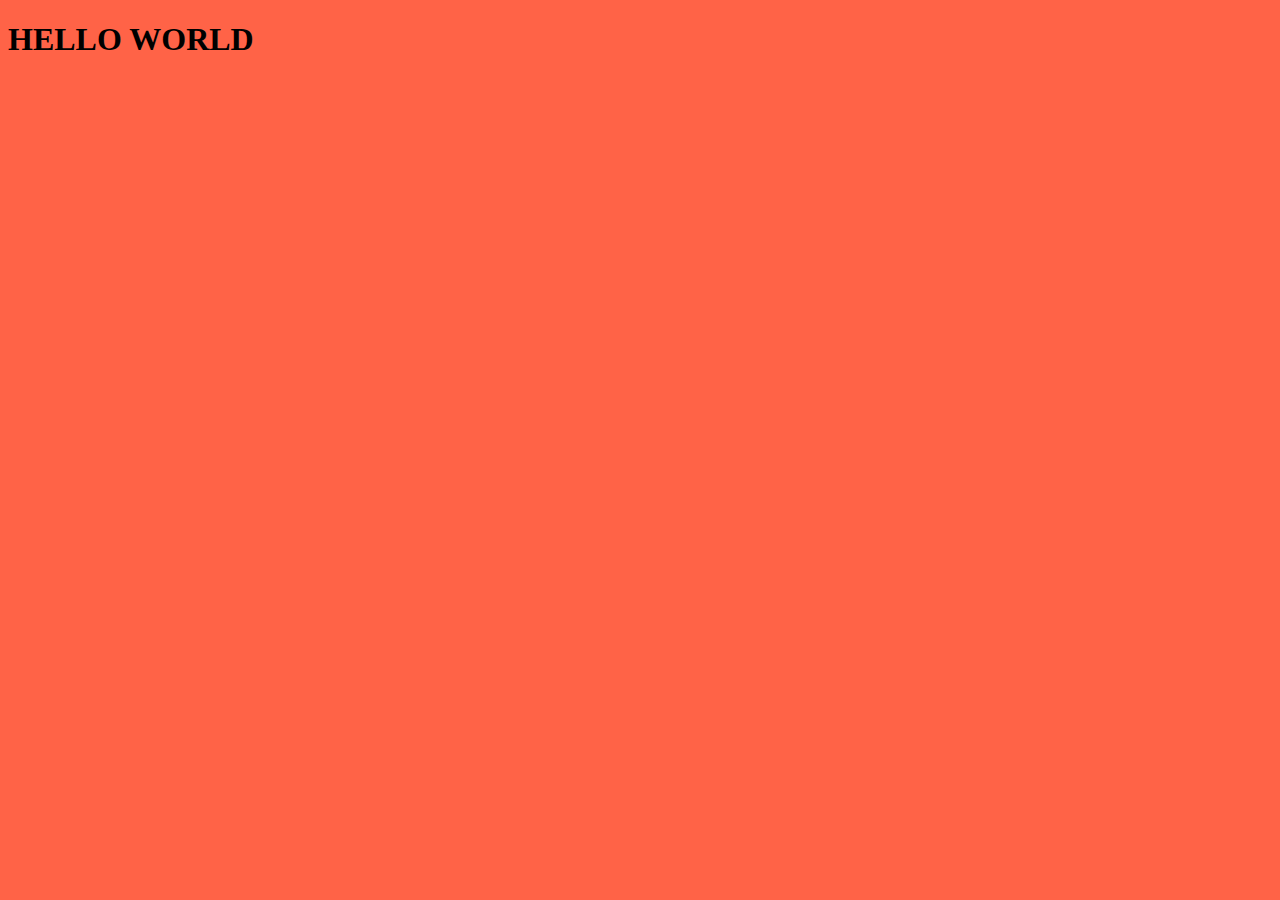
==== index.html @ 2399e700 "file swap" ====
<!DOCTYPE html>
<html lang="en">
<head>
    <meta charset="UTF-8">
    <meta name="viewport" content="width=device-width, initial-scale=1.0">
    <meta http-equiv="X-UA-Compatible" content="ie=edge">
    <title>Document</title>
    <link type="text/css" rel="stylesheet" href="/css/main.css"/>
</head>
<body>
<h1>HELLO WORLD</h1>    
<script type="text/javascript" src="/js/main.js"></script>
</body>
</html>
---- css/main.css ----
body {
    background: tomato;
}
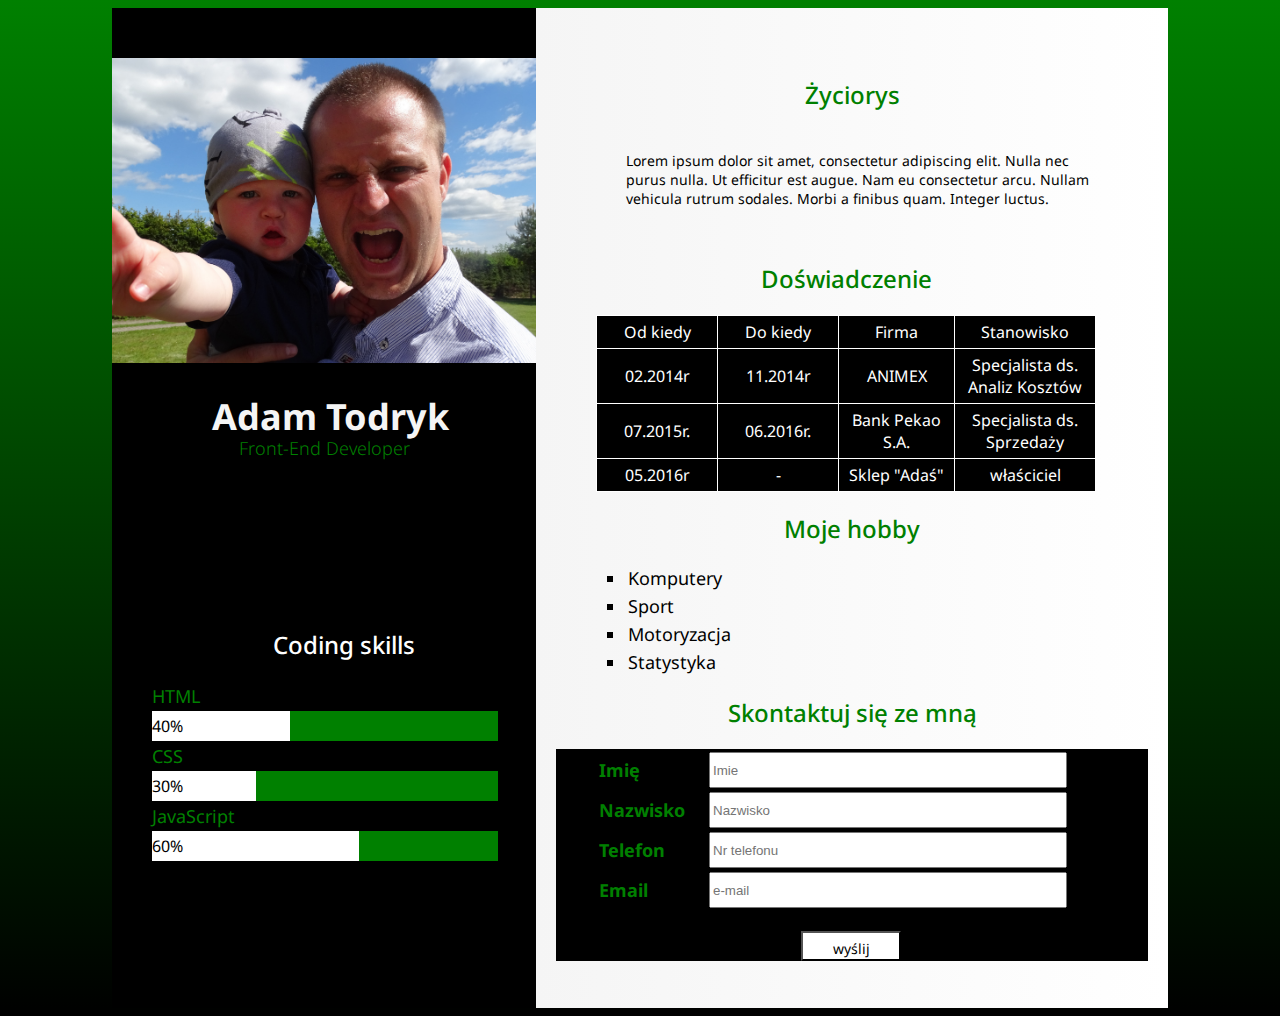
==== commit b7395fda: "/b4 microdata" ====
--- a/index.html
+++ b/index.html
@@ -4,11 +4,98 @@
     <meta charset="UTF-8">
     <meta name="viewport" content="width=device-width, initial-scale=1.0">
     <meta http-equiv="X-UA-Compatible" content="ie=edge">
-    <title>Document</title>
-    <link type="text/css" rel="stylesheet" href="/css/main.css"/>
+    <title>CV Adam Todryk</title>
+    <link href="https://fonts.googleapis.com/css?family=Noto+Sans&amp;subset=latin-ext" rel="stylesheet"> 
+    <link type="text/css" rel="stylesheet" href="css/main.css"/>
 </head>
 <body>
-<h1>HELLO WORLD</h1>    
-<script type="text/javascript" src="/js/main.js"></script>
+<div class="sheet">
+<div class="left-top">
+<img src="img/foto1.jpg" alt="profilowe" class="profilowe">
+<h1>Adam Todryk</h1>
+<h3>Front-End Developer</h3>
+</div>
+<div class="left-bot">
+        <h2>Coding skills</h2>
+        <span>HTML</span>
+        <div class="Bar" id="s1">
+            <div class="MyBar cs1">40%</div>
+        </div>
+        <span>CSS</span>
+        <div class="Bar" id="s2">
+            <div class="MyBar cs2">30%</div>
+        </div>
+        <span>JavaScript</span>
+        <div class="Bar" id="s3">
+            <div class="MyBar cs3">60%</div>
+        </div>
+</div>
+<div class="right">
+<h2>Życiorys</h2>
+<p class="zyciorys">Lorem ipsum dolor sit amet, consectetur adipiscing elit. Nulla nec purus nulla. Ut efficitur est augue. Nam eu consectetur arcu. Nullam vehicula rutrum sodales. Morbi a finibus quam. Integer luctus. </p>
+<table class= "tab2">
+    <caption><h2>Doświadczenie</h2></caption>
+    <thead>
+    <tr>   
+        <td>Od kiedy</td>
+        <td>Do kiedy</td>
+        <td>Firma</td>
+        <td>Stanowisko</td>
+    </tr>
+    </thead>
+<tbody>
+<tr>
+        <td>02.2014r</td>
+        <td>11.2014r</td>
+        <td>ANIMEX</td>
+        <td>Specjalista ds. Analiz Kosztów</td>
+</tr>
+<tr>
+        <td>07.2015r.</td>
+        <td>06.2016r.</td>
+        <td>Bank Pekao S.A.</td>
+        <td>Specjalista ds. Sprzedaży</td>
+</tr>
+<tr>
+        <td>05.2016r</td>
+        <td>-</td>
+        <td>Sklep "Adaś"</td>
+        <td>właściciel</td>
+</tr>
+</tbody>
+</table>
+<h2>Moje hobby</h2>
+<ul class="hobby-list">
+    <li>Komputery</li>
+    <li>Sport</li>
+    <li>Motoryzacja</li>
+    <li>Statystyka</li>
+</ul>
+<h2>Skontaktuj się ze mną</h2>
+<form method="GET" name="contact-form" id="cf">
+<table class= "tab1">
+    <tr>
+        <td> <label for="firstname">Imię</label></td>
+        <td><input type="text" placeholder="Imie" name= "Firstname" id="firstname"></td>
+    </tr>
+    <tr>
+            <td><label for="lastname">Nazwisko</label></td>
+            <td><input type="text" placeholder="Nazwisko" name="Lastname" id="lastname"></td>
+    </tr>
+    <tr>
+            <td><label for="telephone">Telefon</label></td>
+            <td><input type ="tel" maxlength="9" placeholder="Nr telefonu" name="telephone" id="telephone"></td>
+    </tr>
+    <tr>
+            <td><label for="email">Email</label></td>
+            <td><input type="email" placeholder="e-mail" name="e-mail" id="email"></td>
+    </tr>
+</table>   
+    <button type="submit" class="btn">wyślij</button>
+</form>
+</div>
+</div>
+       
+<script src="js/main.js"></script>
 </body>
 </html>--- a/css/main.css
+++ b/css/main.css
@@ -1,3 +1,167 @@
 body {
-    background: tomato;
+    background: linear-gradient(green, black);
+    background-repeat: repeat-x;
+    font-family: 'Noto Sans', sans-serif;
+}
+
+.sheet{
+    width: 1056px;
+    height: 1000px;
+    margin: 0 auto;
+    background-color: whitesmoke;
+    position: relative;
+}
+h1{
+    font-weight: 700;
+    font-size: 36px;
+    text-align: center;
+    display: inline-block;
+    margin-left: 100px;
+}
+h2{
+    font-weight: 500;
+    font-size: 24px;
+    text-align: center;    
+}
+h3 {
+    font-weight: 300;
+    font-size: 18px;
+    text-align: center;
+    margin-top: -30px;
+    color: green;
+}
+p {
+    margin-left: 20px;
+    font-size: 14px;
+}
+table, th, td{
+    text-align: left;
+}
+.tab1{
+    margin-left: 40px;
+    line-height: 30px;
+}
+.tab2{
+    background-color: black;
+}
+.tab2 th{
+    background-color: green;
+}
+.tab2, .tab2 th,.tab2 td{
+    width: 500px;
+    margin-left: 40px;
+    color: white;
+    padding: 5px 5px 5px 5px;
+    text-align: center;
+    border: 1px solid white;
+    border-collapse: collapse;
+}
+label {
+    color: green;
+    font-size: 18px;
+    margin-top: 20px;
+    line-height: 30px;
+}
+input{
+    width: 350px;
+    height: 30px;
+    margin-left: 20px;
+}
+
+form {
+    font-weight: 700;
+    font-size: 18px;
+    color: whitesmoke;
+    background-color: black;
+}
+.btn{
+    font-family: 'Noto Sans', sans-serif;
+    font-size: 14px;
+    width: 100px;
+    height: 30px;
+    text-align: center;
+    line-height: 30px;
+    background-color: white;
+    margin-left: 245px;
+    margin-top: 20px;
+}
+.btn:hover{
+    background-color: green;
+}
+.left-top{
+    width: 424px;
+    height: 500px;
+    background-color: black;
+    color: whitesmoke;
+    position: absolute;
+    top: 0px;
+    left: 0px;
+
+}
+.profilowe{
+    width: 424px;
+    margin-left: 0px;
+    margin-top: 50px;
+}
+.left-bot{
+    width: 384px;
+    height: 400px;
+    background-color: black;
+    color: white;
+    position: absolute;
+    top: 500px;
+    left: 0px;
+    padding-top: 100px;
+    padding-left: 40px;
+}
+.right{
+    background: linear-gradient(to right, whitesmoke,white);
+    width: 592px;
+    height: 900px;
+    padding: 50px 20px 50px 20px;
+    position: absolute;
+    top: 0px;
+    left: 424px;
+}
+li {
+    list-style-type: square;
+    width: 50%;
+    font-size: 18px;
+    margin-left: 30px;
+    padding: 2px 2px 2px 2px;
+}
+li:hover{
+    background-color: green;
+}
+.right h1, .right h2, .right h3{
+    color: green;
+}
+
+.Bar {
+    width: 90%;
+    background-color: green;
+}
+.MyBar{
+    height: 30px;
+    background-color: white;
+    color: black;
+    line-height: 30px;
+}
+.cs1 {
+    width: 40%;
+}
+.cs2{
+    width: 30%;
+}
+.cs3{
+    width: 60%;
+}
+.zyciorys {
+    padding: 20px 50px 20px 50px;
+}
+.left-bot span{
+    color: green;
+    font-size: 18px;
+    margin-top: 20px;
+    line-height: 30px; 
 }